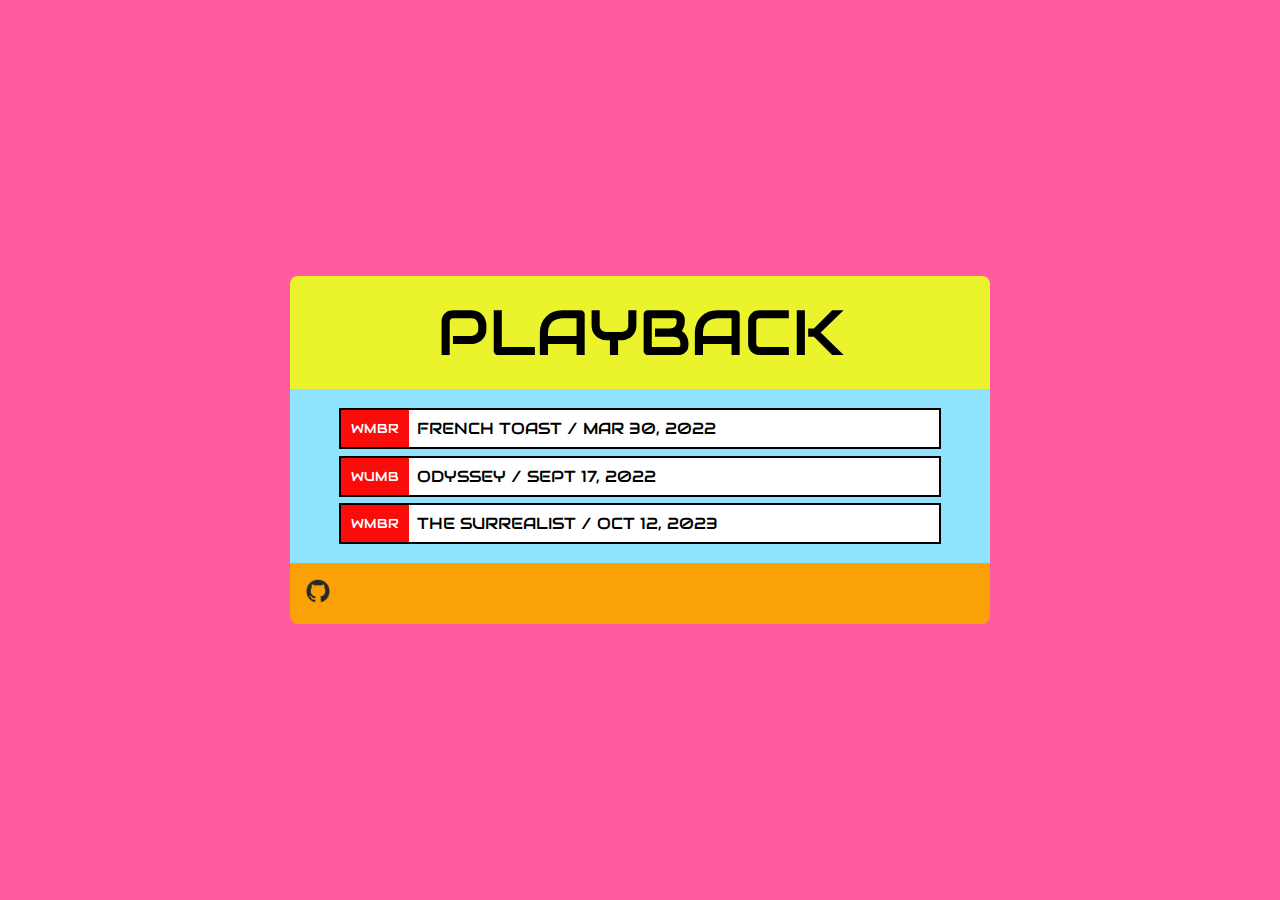
==== mockup/list.html @ 7347297a "First version of playback/list styles." ====
<!DOCTYPE html>
<html lang="en">

<head>
  <title>Tape Deck - Playback</title>
  <meta charset="UTF-8">
  <meta http-equiv="X-UA-Compatible" content="ie=edge">
  <meta name="viewport" content="width=device-width, initial-scale=1.0">
  <link rel="shortcut icon" href="cassette-tape.png">
  <link rel="preconnect" href="https://fonts.googleapis.com">
  <link rel="preconnect" href="https://fonts.gstatic.com" crossorigin>
  <link href="https://fonts.googleapis.com/css2?family=Audiowide&family=Monofett&display=swap" rel="stylesheet">
  <link rel="stylesheet" href="main.css">
  <link rel="stylesheet" href="list.css">
</head>

<body>
  <div id="flex-content">
    <header><a href="index.html">PLAYBACK</a></header>
    <main>
      <section class="tape__section">
        <a href="#">
          <div class="tape__spine">
            <div class="tape__station">WMBR</div>
            <div class="tape__title">
              French Toast / Mar 30, 2022
            </div>
          </div>
        </a>
      </section>
      <section class="tape__section">
        <a href="#">
          <div class="tape__spine">
            <div class="tape__station">WUMB</div>
            <div class="tape__title">
              Odyssey / Sept 17, 2022
            </div>
          </div>
        </a>
      </section>
      <section class="tape__section">
        <a href="#">
          <div class="tape__spine">
            <div class="tape__station">WMBR</div>
            <div class="tape__title">
              The SurreaList / Oct 12, 2023
            </div>
          </div>
        </a>
      </section>
    </main>
    <footer>
      <a href="https://github.com/jrnewton/tapedeck2" target="_blank" rel="noopener">
        <img src="github-mark.png">
      </a>
    </footer>
  </div>
</body>

</html>
---- mockup/main.css ----
/* Breakpoint sizes, taken from bootstrap:
    X-Small	None	<576px
    Small	sm	≥576px
    Medium	md	≥768px
    Large	lg	≥992px
    Extra large	xl	≥1200px
    Extra extra large	xxl	≥1400px
*/

/* The default styles defined here are for 
   mobile vertical devices with width < 768px.
  
   All other styles are defined at bottom of this file. 
*/

:root {
  /* these are based on the favicon image */
  --pink: rgba(255,91,158,1);
  --yellow: rgba(234,243,44,1);
  --orange: rgba(250,161,7,1);
  --blue: rgba(143,227,255,1);
  --light-grey: rgba(114, 114, 114, 1);
  --light-grey-opaque: rgba(114, 114, 114, 0.5);
  --dark-grey: rgba(77, 77, 77, 1);
  --red: rgba(252, 11, 11, 1);
}

* {
  box-sizing: border-box;
}

html, body {
  height: 100%;
}

body {
  /* non-zero body margin will introduce scrollbars */
  margin: 0; 

  font-family: "Audiowide", Tahoma, serif;
  font-weight: 400;
  font-style: normal;
  background-color: var(--pink);
  
  /* to center #flex-content */
  display: flex;
  justify-content: center;
  align-items: center;
}

#flex-content {
  margin: 1em;
  display: flex;
  flex-flow: column wrap;
  /* required so element can be centered */
  width: 100%;
}

header {
  background-color: var(--yellow);
  padding: 1rem;
  font-size: 2.5rem;
  text-align: center;
  border-radius: 8px 8px 0 0;
}

header > a {
  display: box;
  text-decoration: none;
  color: inherit;
}

main {
  background-color: var(--blue);
  padding: 1rem;
  align-self: stretch;

  display: flex;
  flex-flow: row wrap;
  justify-content: center;
}

.button {
  display: flex;
  color: white;
  background-color: var(--light-grey-opaque);
  text-decoration: none;
  font-size: 1rem;

  border: 1.5px solid var(--dark-grey);
  border-radius: 8px;

  padding: 1rem;
  margin: 1rem auto;

  /* center text */
  justify-content: center;
  align-items: center;
  width: 100%;
}

/* this image is fun inspiration 
http://alexpoole.info/wp-content/uploads/2013/01/Firebrand_Recording_record_button.jpg
*/
.main__record:active,
.main__record:hover {
  color: black;
  background-color: red;
}

.main__playback:active,
.main__playback:hover {
  color: black;
  background-color: white;
}

footer {
  background-color: var(--orange);
  padding: 1rem;
  border-radius: 0 0 8px 8px;
}

footer img {
  width: 1.5rem;
  height: 1.5rem;
}

/* beyond mobile phone */
@media (min-width: 768px) {
  #flex-content {
    align-content: center;
  }

  header {
    font-size: 4rem;
  }

  header, main, footer {
    width: 70%;
    max-width: 700px;
  }

  .button {
    width: auto;
    font-size: 1.5rem;
  }

}
---- mockup/list.css ----
/* 
  Style the list of 'tapes'.  Right now it's a basic
  tape cover spine with a red label on left and text
  in the rest.
*/

/* 
TODO: server-side render whole/part of this stylesheet
      to allow for custom color and font to be used
      with out javascript.
*/

:root {
  /* these are based on the favicon image */
  --light-grey: #727272;
  --dark-grey: #4D4D4D;
  --red: #FC0B0B;
}

body {
  font-weight: normal;
}

.tape__section {
  margin: 0.2rem 0;
  background-color: white;
  border: 2px solid black;
  width: 90%;
  min-width: 90%;
  max-width: 90%;
}

.tape__section a {
  text-decoration: none;
  color: inherit;
  display: block;
}

.tape__section:active,
.tape__section:hover {
  border-color: var(--dark-grey);
  cursor: pointer;
  box-shadow: 2px 2px 4px rgba(0, 0, 0, 0.5);
}

.tape__spine {
  display: flex;
  flex-flow: row nowrap;
}

.tape__station {
  display: flex;
  align-items: center;
  font-size: 0.8rem;
  color: white;
  background-color: var(--red);
  padding: 0.6rem;
}

.tape__title {
  display: flex;
  flex-flow: row wrap;
  padding: 0.5rem;
  text-transform: uppercase;
}
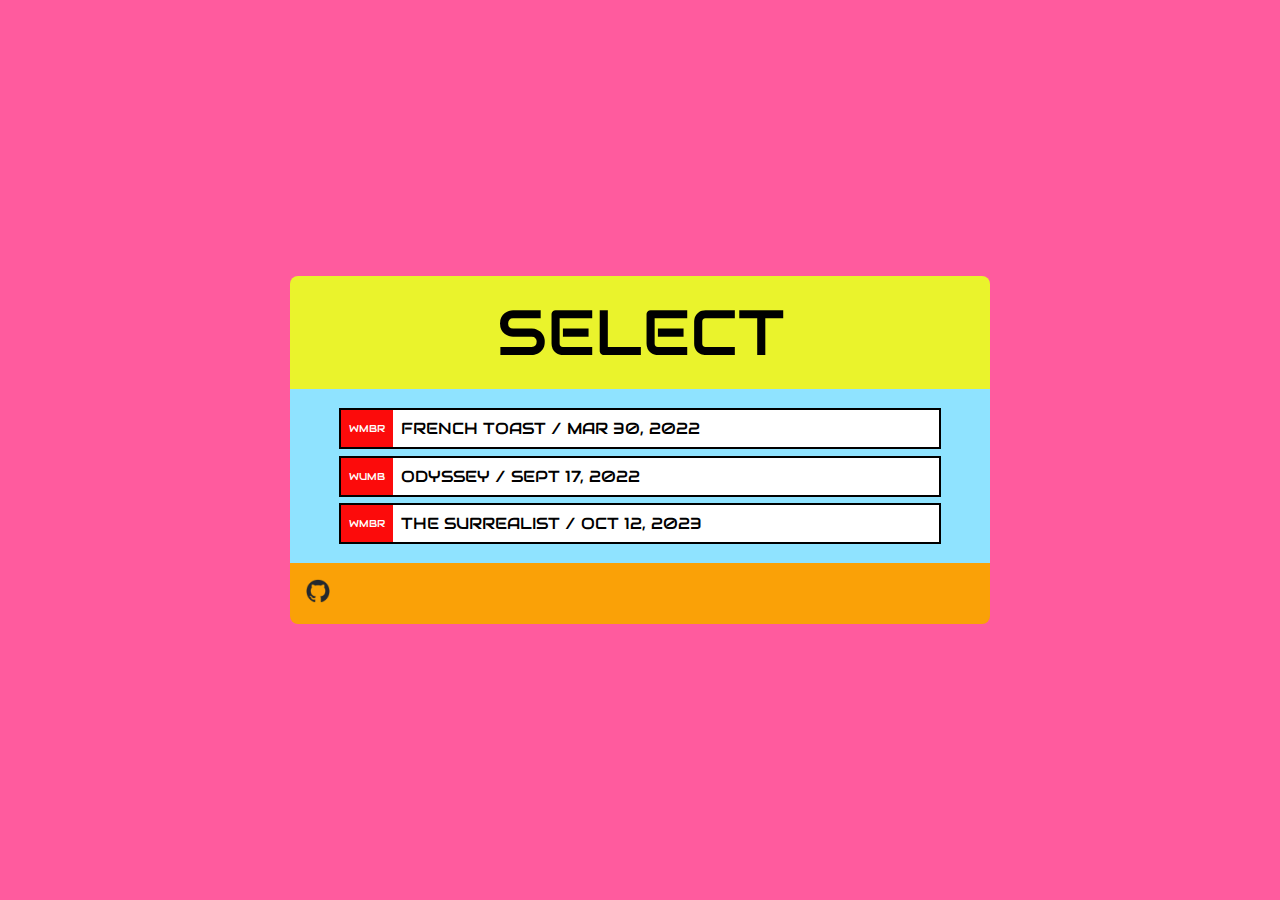
==== commit f837cdcb: "Cheapo playback mockup" ====
--- a/mockup/list.html
+++ b/mockup/list.html
@@ -2,7 +2,7 @@
 <html lang="en">
 
 <head>
-  <title>Tape Deck - Playback</title>
+  <title>Select a tape - Tape Deck</title>
   <meta charset="UTF-8">
   <meta http-equiv="X-UA-Compatible" content="ie=edge">
   <meta name="viewport" content="width=device-width, initial-scale=1.0">
@@ -16,10 +16,10 @@
 
 <body>
   <div id="flex-content">
-    <header><a href="index.html">PLAYBACK</a></header>
+    <header><a href="index.html">SELECT</a></header>
     <main>
       <section class="tape__section">
-        <a href="#">
+        <a href="playback.html">
           <div class="tape__spine">
             <div class="tape__station">WMBR</div>
             <div class="tape__title">
@@ -29,7 +29,7 @@
         </a>
       </section>
       <section class="tape__section">
-        <a href="#">
+        <a href="playback.html">
           <div class="tape__spine">
             <div class="tape__station">WUMB</div>
             <div class="tape__title">
@@ -39,7 +39,7 @@
         </a>
       </section>
       <section class="tape__section">
-        <a href="#">
+        <a href="playback.html">
           <div class="tape__spine">
             <div class="tape__station">WMBR</div>
             <div class="tape__title">
--- a/mockup/list.css
+++ b/mockup/list.css
@@ -15,10 +15,6 @@
   --light-grey: #727272;
   --dark-grey: #4D4D4D;
   --red: #FC0B0B;
-}
-
-body {
-  font-weight: normal;
 }
 
 .tape__section {
@@ -51,10 +47,10 @@
 .tape__station {
   display: flex;
   align-items: center;
-  font-size: 0.8rem;
+  font-size: 0.6rem;
   color: white;
   background-color: var(--red);
-  padding: 0.6rem;
+  padding: 0.5rem;
 }
 
 .tape__title {
